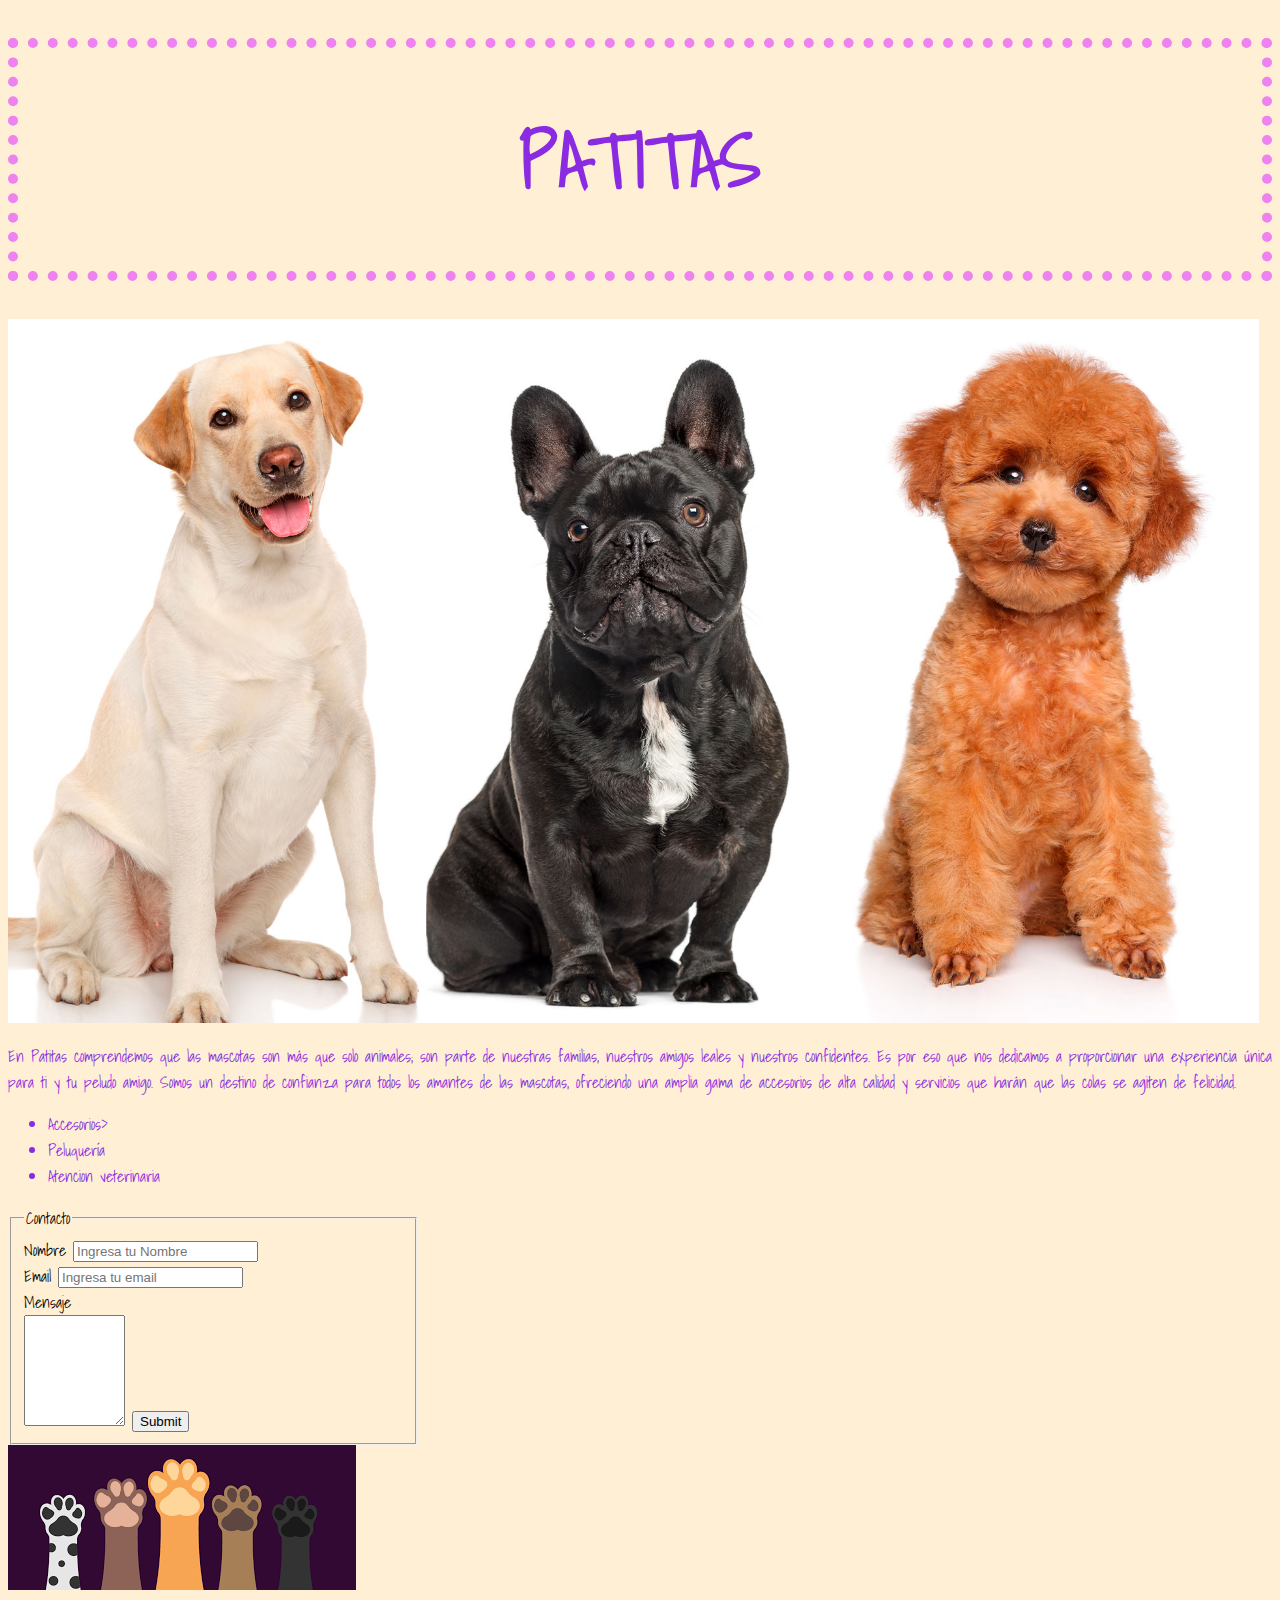
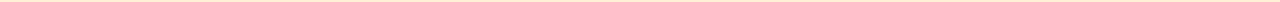
==== index.html @ f9cd5f20 "prueba patitas" ====
<!DOCTYPE html>
<html lang="es">

<head>
    <meta charset="UTF-8">
    <meta name="viewport" content="width=device-width, initial-scale=1.0">
    <title>PATITAS</title>
    <link rel="stylesheet" href="style.css">
    <link rel="preconnect" href="https://fonts.googleapis.com">
    <link rel="preconnect" href="https://fonts.gstatic.com" crossorigin>
    <link href="https://fonts.googleapis.com/css2?family=Shadows+Into+Light&display=swap" rel="stylesheet">
    <style>


    </style>
</head>

<body>
    <header>
        <h1>PATITAS</h1>

    </header>
    <main>
        <img src="./perros1.jpg" alt="tresperros" id="imagen">
    </main>
    <section>
        <p> En Patitas comprendemos que las mascotas son más que solo animales; son parte de
            nuestras familias, nuestros amigos leales y nuestros confidentes. Es por eso que nos dedicamos a
            proporcionar una experiencia única para ti y tu peludo amigo. Somos un destino de confianza para todos los
            amantes de las mascotas, ofreciendo una amplia gama de accesorios de alta calidad y servicios que harán que
            las colas se agiten de felicidad.</p>
        <ul>
            <li> Accesorios></li>
            <li> Peluquería</li>
            <li> Atencion veterinaria</li>
        </ul>



    </section>
    <footer>
        <fieldset>
            <legend>Contacto</legend>
            <form action="https://formspree.io/f/mnqkoydd" method="post">
                Nombre <input type="text" placeholder="Ingresa tu Nombre" name="Nombre" required>
                <br>
                Email <input type="email" placeholder="Ingresa tu email" name="email" required>
                <br> Mensaje <br><textarea name="mensaje" cols="10" rows="7" required></textarea>
                <input type="submit">
            </form>

        </fieldset>

        <img src="patitas.png" alt="patitas" id="huellitas">

    </footer>


</body>

</html>
---- style.css ----
header {

    font-family: 'Shadows Into Light', cursive;
    color: blueviolet;
    text-align: center; margin-top: 3%; margin-bottom: 3%;
    font-size: 10mm;
    border: 10px dotted violet    
}

body {
    background-color: papayawhip;
}

p {
    font-family: 'Shadows Into Light', cursive;
    color: blueviolet;
}


ul {
    font-family: 'Shadows Into Light', cursive;
    color: blueviolet;
    
}

#imagen {
    max-width: 99%;
}

fieldset {
    font-family: 'Shadows Into Light', cursive;
    max-width: 30%

}
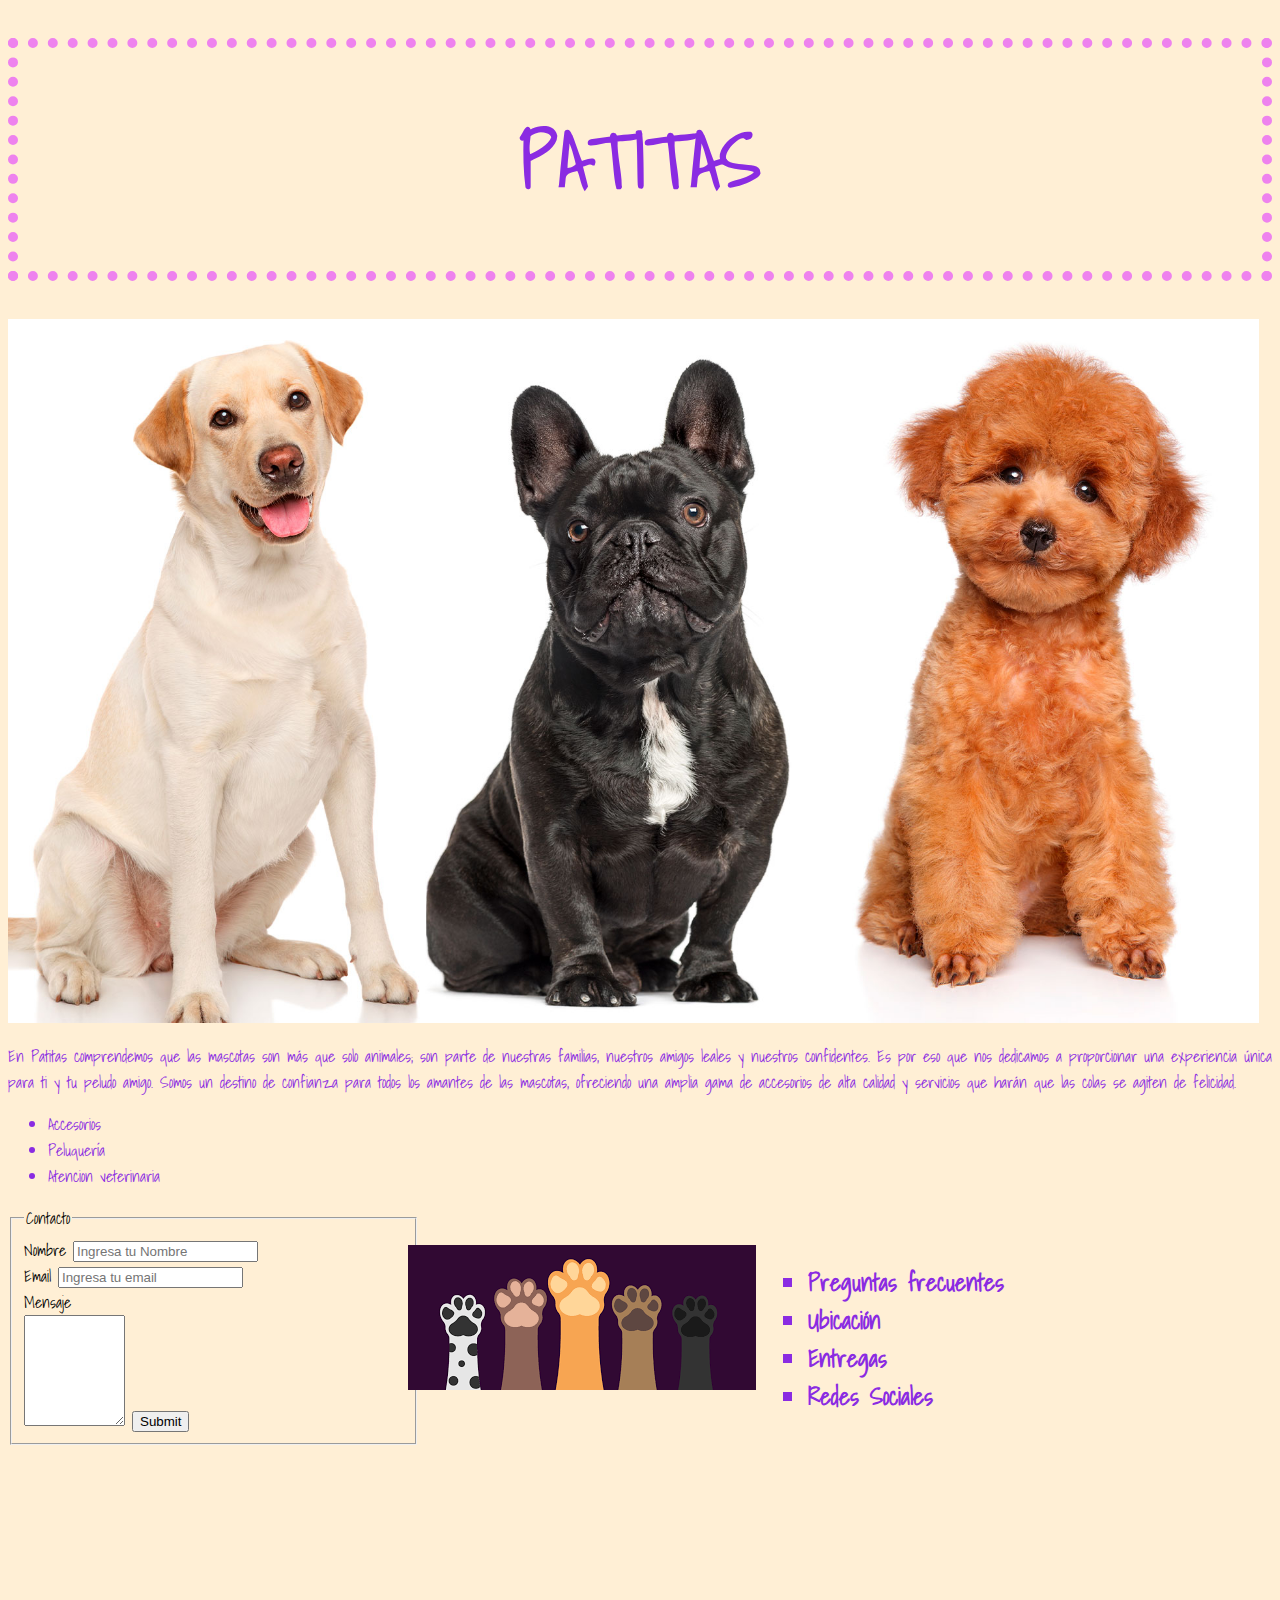
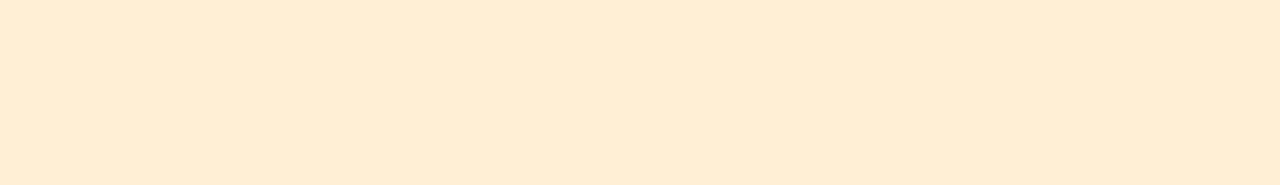
==== commit 33c05b9b: "patitas2" ====
--- a/index.html
+++ b/index.html
@@ -30,7 +30,7 @@
             amantes de las mascotas, ofreciendo una amplia gama de accesorios de alta calidad y servicios que harán que
             las colas se agiten de felicidad.</p>
         <ul>
-            <li> Accesorios></li>
+            <li> Accesorios</li>
             <li> Peluquería</li>
             <li> Atencion veterinaria</li>
         </ul>
@@ -50,8 +50,15 @@
             </form>
 
         </fieldset>
+        <img src="patitas.png" alt="patitas" class="huellitas">
+        <h2>
+            <li>Preguntas frecuentes</li>
+            <li>Ubicación</li>
+            <li>Entregas</li>
+            <li>Redes Sociales</li>
+        <h2>
 
-        <img src="patitas.png" alt="patitas" id="huellitas">
+
 
     </footer>
 
--- a/style.css
+++ b/style.css
@@ -2,9 +2,11 @@
 
     font-family: 'Shadows Into Light', cursive;
     color: blueviolet;
-    text-align: center; margin-top: 3%; margin-bottom: 3%;
+    text-align: center;
+    margin-top: 3%;
+    margin-bottom: 3%;
     font-size: 10mm;
-    border: 10px dotted violet    
+    border: 10px dotted violet
 }
 
 body {
@@ -20,7 +22,7 @@
 ul {
     font-family: 'Shadows Into Light', cursive;
     color: blueviolet;
-    
+
 }
 
 #imagen {
@@ -30,8 +32,18 @@
 fieldset {
     font-family: 'Shadows Into Light', cursive;
     max-width: 30%
-
 }
 
-
-
+.huellitas {
+    margin-left: 400px;
+    position: relative;
+    bottom: 200px;
+}
+h2 {
+    margin-left: 800px;
+    position: relative;
+    bottom: 350px;
+    font-family: 'Shadows Into Light', cursive;
+    color: blueviolet;
+    list-style: square;
+}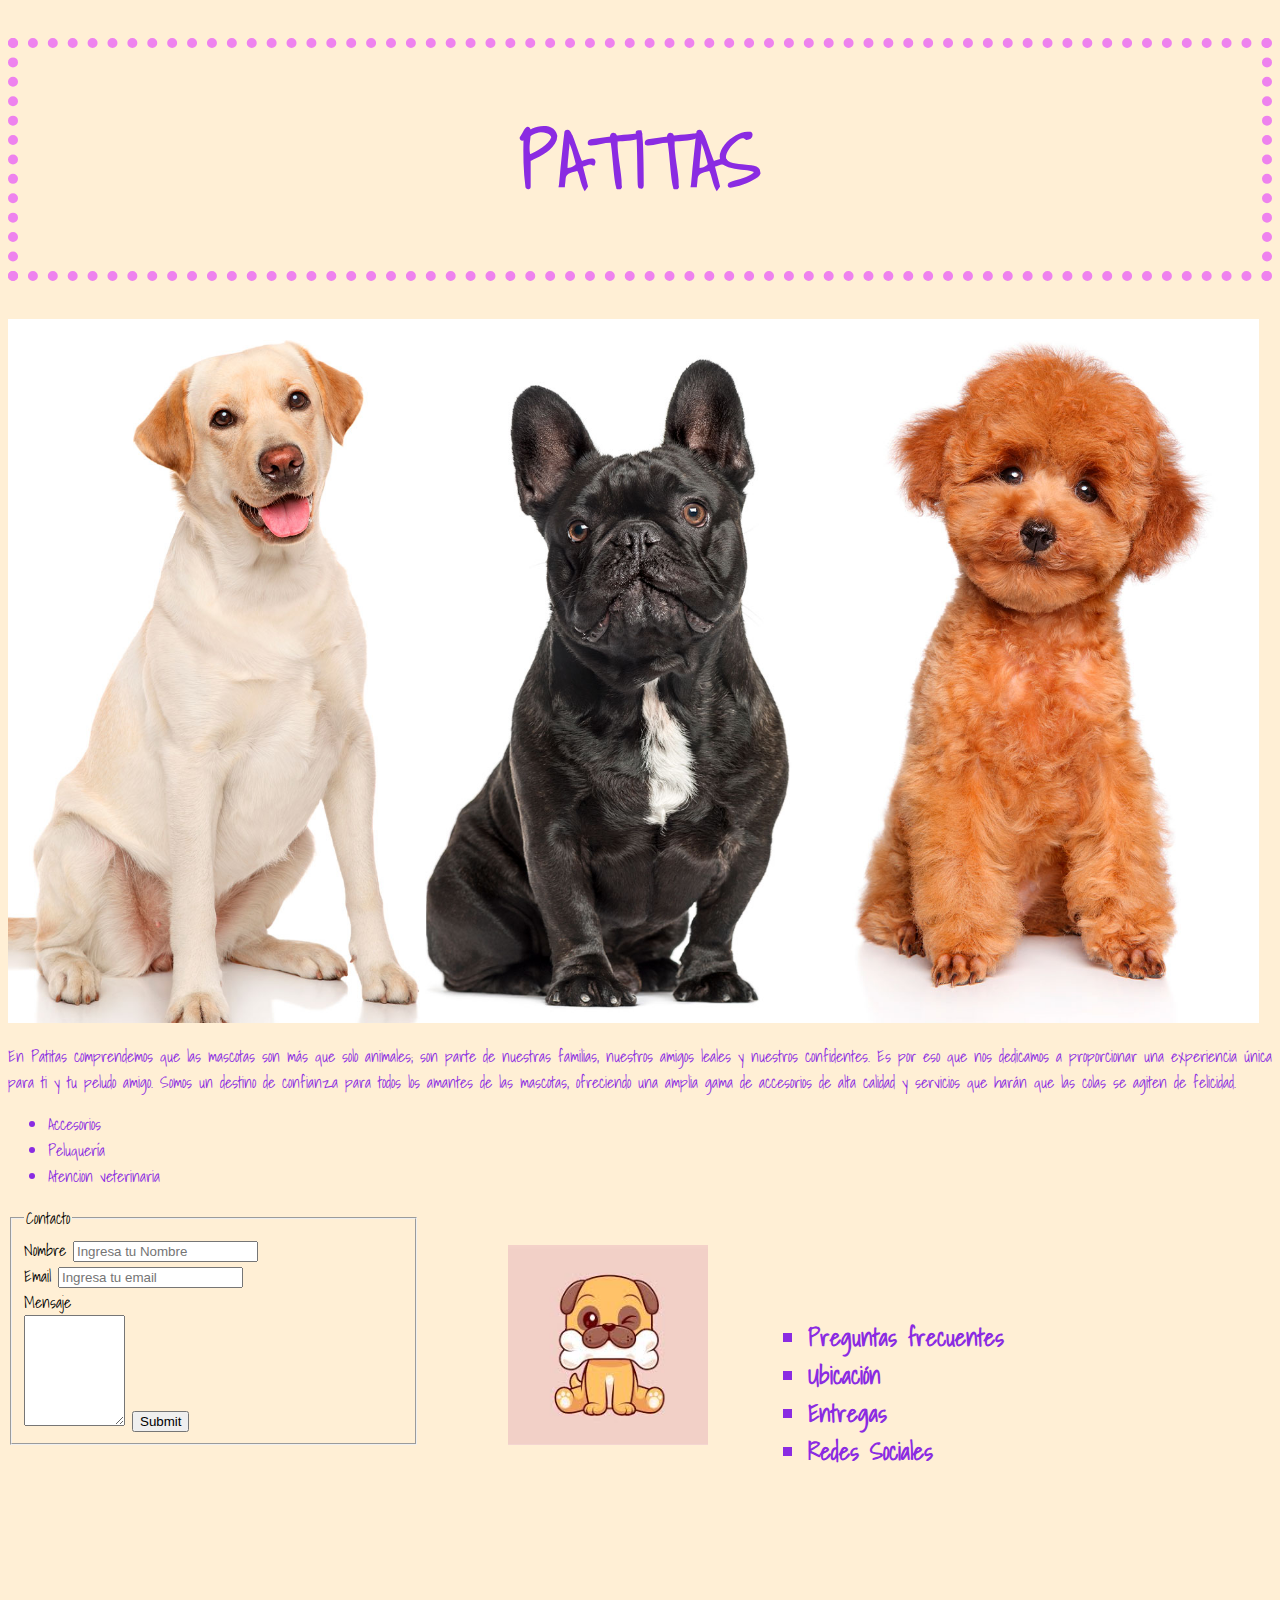
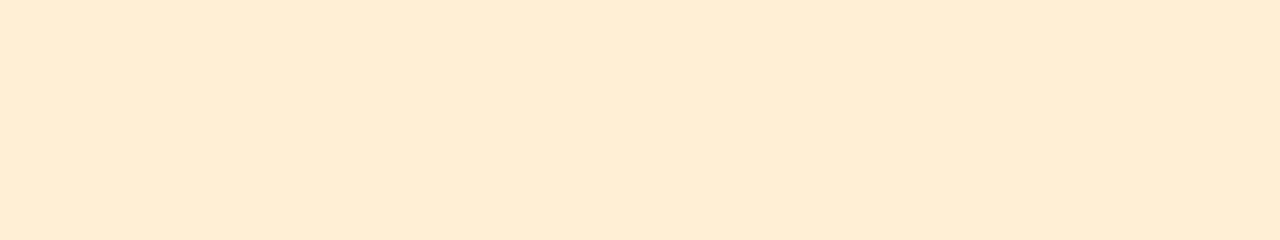
==== commit 64fdc18a: "otros" ====
--- a/index.html
+++ b/index.html
@@ -17,8 +17,9 @@
 
 <body>
     <header>
+
         <h1>PATITAS</h1>
-
+        
     </header>
     <main>
         <img src="./perros1.jpg" alt="tresperros" id="imagen">
@@ -48,9 +49,9 @@
                 <br> Mensaje <br><textarea name="mensaje" cols="10" rows="7" required></textarea>
                 <input type="submit">
             </form>
-
+            
         </fieldset>
-        <img src="patitas.png" alt="patitas" class="huellitas">
+        <img src="perrito3.jpg" alt="perrito3" class="perrito3">
         <h2>
             <li>Preguntas frecuentes</li>
             <li>Ubicación</li>
--- a/style.css
+++ b/style.css
@@ -9,9 +9,13 @@
     border: 10px dotted violet
 }
 
-body {
-    background-color: papayawhip;
+
+@media (min-width: 300px) {
+    body {
+        background-color: papayawhip;
+    }
 }
+
 
 p {
     font-family: 'Shadows Into Light', cursive;
@@ -35,10 +39,12 @@
 }
 
 .huellitas {
-    margin-left: 400px;
+    
     position: relative;
-    bottom: 200px;
+    
+ 
 }
+
 h2 {
     margin-left: 800px;
     position: relative;
@@ -46,4 +52,36 @@
     font-family: 'Shadows Into Light', cursive;
     color: blueviolet;
     list-style: square;
+}
+
+.perrito3 {
+    margin-left: 500px;
+    position: relative;
+    bottom: 200px;
+    width: 200px;
+    animation-name: destello;
+    animation-duration: 2s;
+    animation-iteration-count: infinite;
+}
+
+@keyframes destello{ 
+    0%{
+        transform: scale(1);
+    }
+    20%{
+        transform: scale(1.5);
+    }
+    40%{
+        transform: scale(1);
+    }
+    60%{
+        transform: scale(1.5);
+    }
+    80%{
+        transform: scale(1);
+    }
+    100%{
+        transform: scale(1.5);
+    }
+    
 }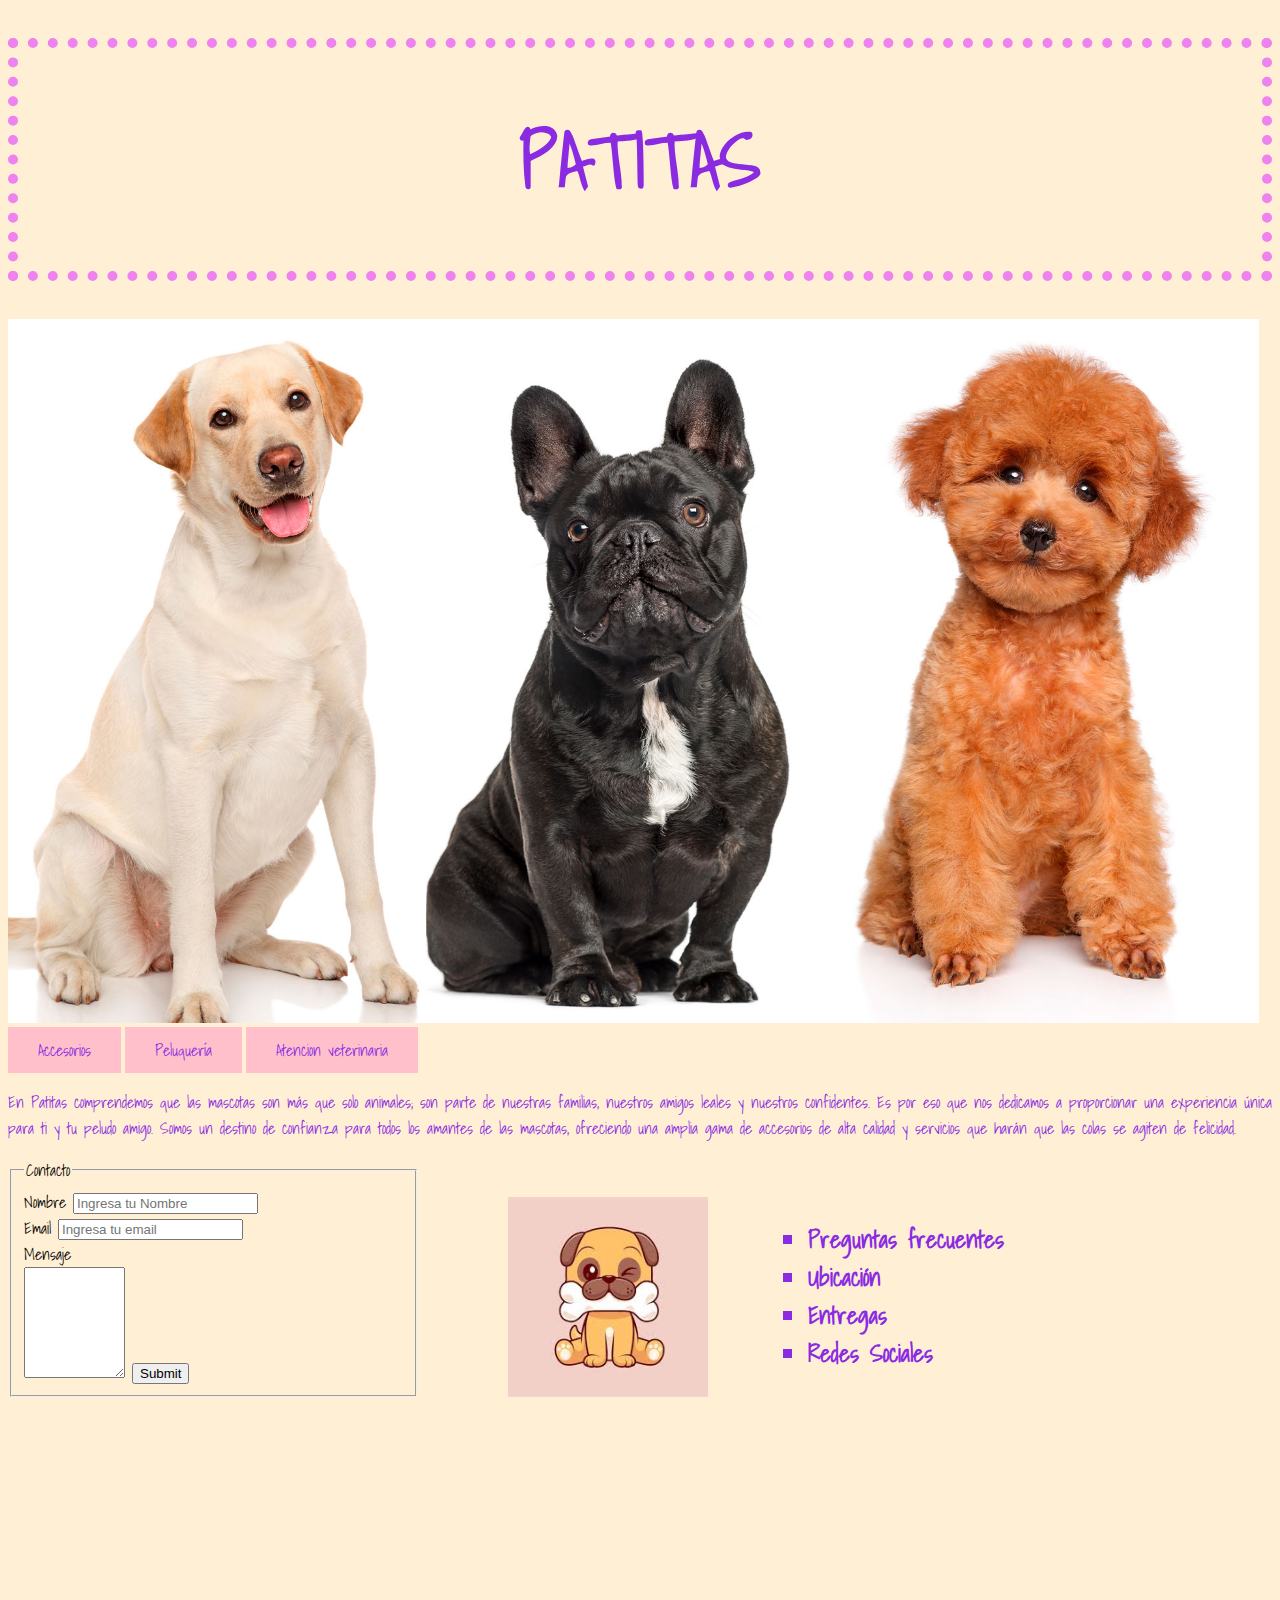
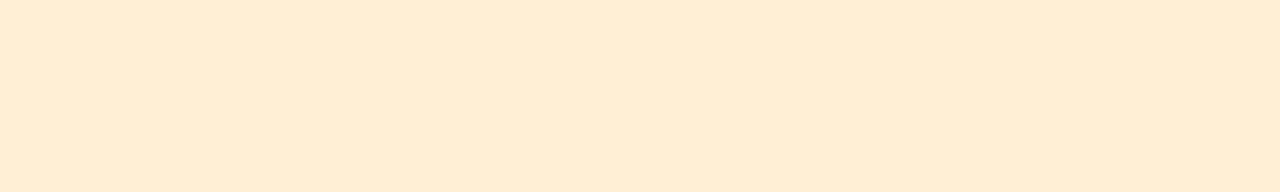
==== commit 15d056e6: "nav" ====
--- a/index.html
+++ b/index.html
@@ -24,18 +24,18 @@
     <main>
         <img src="./perros1.jpg" alt="tresperros" id="imagen">
     </main>
+    <nav>
+        <a href="#" class="nav-enlace">Accesorios</a>
+        <a href="#" class="nav-enlace">Peluquería</a>
+        <a href="#" class="nav-enlace">Atencion veterinaria</a>
+    </nav>
     <section>
         <p> En Patitas comprendemos que las mascotas son más que solo animales; son parte de
             nuestras familias, nuestros amigos leales y nuestros confidentes. Es por eso que nos dedicamos a
             proporcionar una experiencia única para ti y tu peludo amigo. Somos un destino de confianza para todos los
             amantes de las mascotas, ofreciendo una amplia gama de accesorios de alta calidad y servicios que harán que
             las colas se agiten de felicidad.</p>
-        <ul>
-            <li> Accesorios</li>
-            <li> Peluquería</li>
-            <li> Atencion veterinaria</li>
-        </ul>
-
+      
 
 
     </section>
@@ -63,7 +63,7 @@
 
     </footer>
 
-
+<script src="saludo.js"></script>
 </body>
 
 </html>--- a/style.css
+++ b/style.css
@@ -38,17 +38,10 @@
     max-width: 30%
 }
 
-.huellitas {
-    
-    position: relative;
-    
- 
-}
-
 h2 {
     margin-left: 800px;
     position: relative;
-    bottom: 350px;
+    bottom: 400px;
     font-family: 'Shadows Into Light', cursive;
     color: blueviolet;
     list-style: square;
@@ -69,19 +62,31 @@
         transform: scale(1);
     }
     20%{
-        transform: scale(1.5);
+        transform: scale(1.2);
     }
     40%{
-        transform: scale(1);
+        transform: scale(1.1);
     }
     60%{
-        transform: scale(1.5);
+        transform: scale(1.2);
     }
     80%{
         transform: scale(1);
     }
     100%{
-        transform: scale(1.5);
+        transform: scale(1.1);
     }
     
+}
+
+.nav-enlace{
+    display: inline-block;
+    background-color: pink;
+    color: blueviolet;
+    padding: 10px 30px;
+    font-family: 'Shadows Into Light', cursive;
+    text-decoration: none;
+}
+.nav-enlace:hover{
+    background: rosybrown;
 }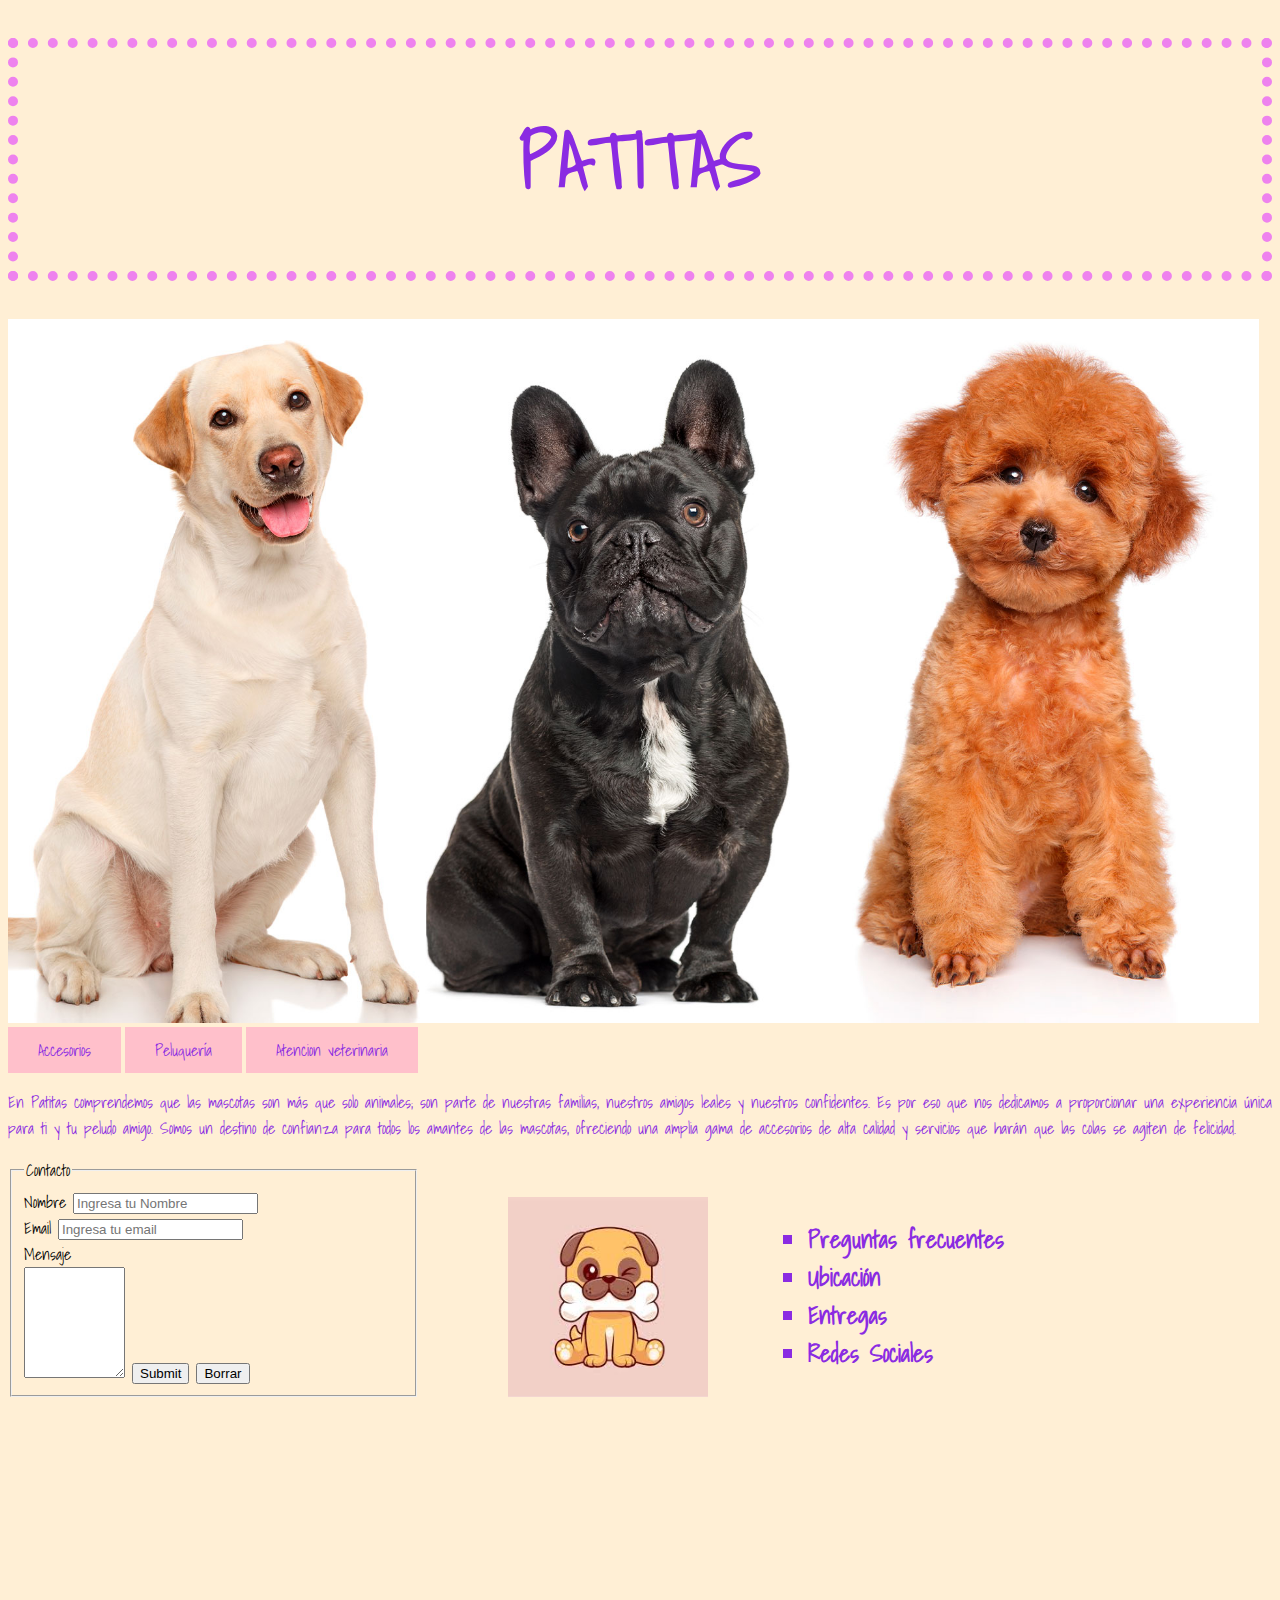
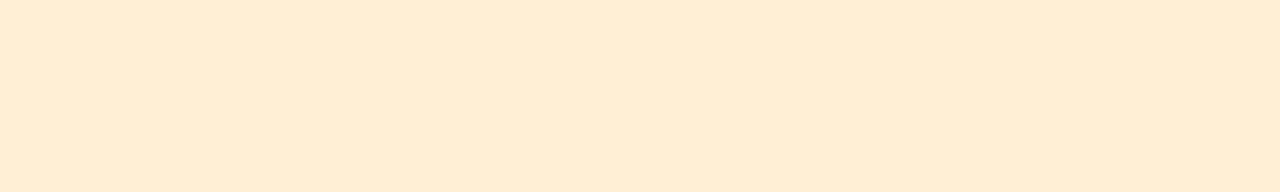
==== commit 9c42643e: "final" ====
--- a/index.html
+++ b/index.html
@@ -48,6 +48,7 @@
                 Email <input type="email" placeholder="Ingresa tu email" name="email" required>
                 <br> Mensaje <br><textarea name="mensaje" cols="10" rows="7" required></textarea>
                 <input type="submit">
+                <button class="btn">Borrar</button>
             </form>
             
         </fieldset>
@@ -64,6 +65,7 @@
     </footer>
 
 <script src="saludo.js"></script>
+<script src="condicion.js"></script>
 </body>
 
 </html>